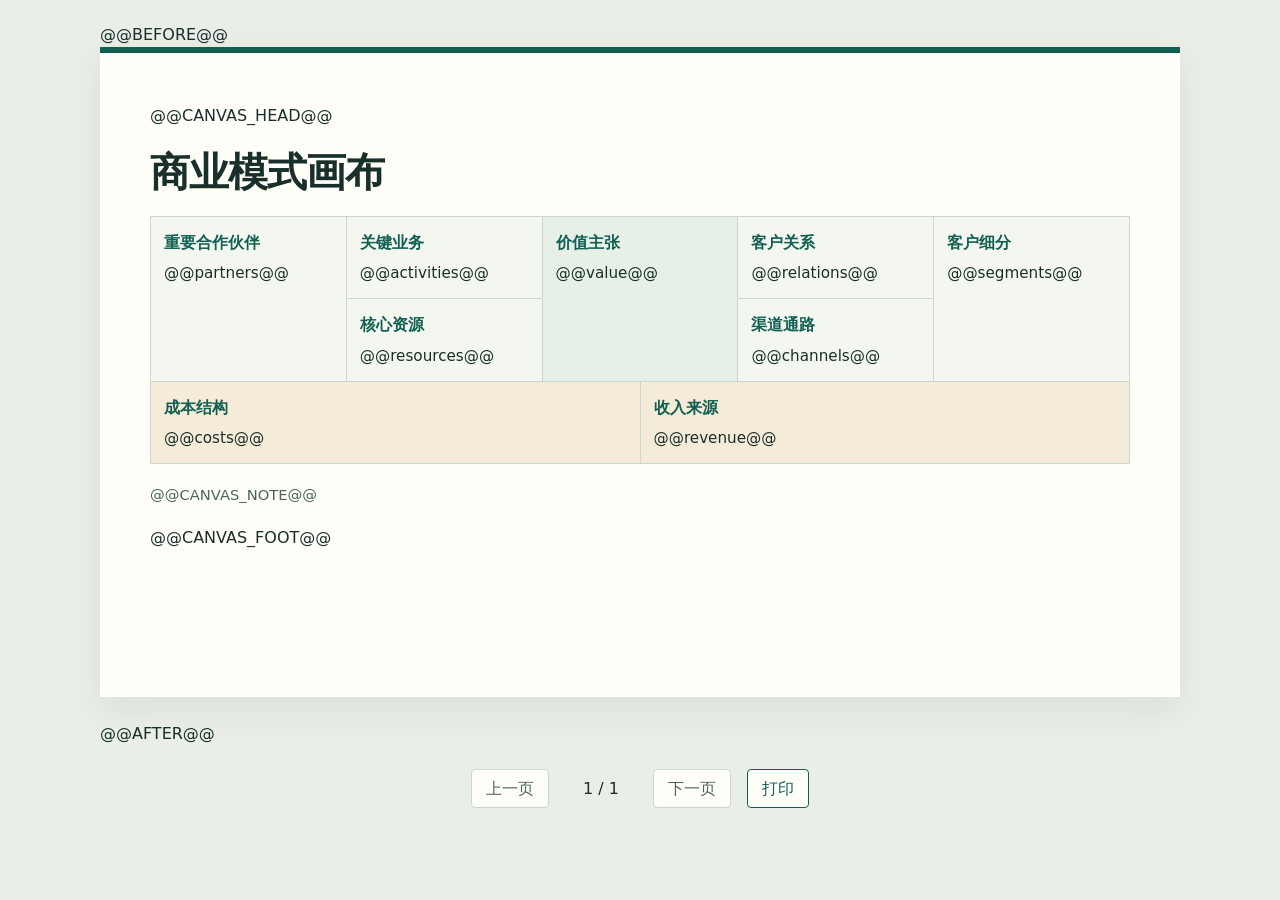
==== .agents/skills/bxf/assets/report.html @ ab07858c "Package bx project skills with installer and usage guide" ====
<!doctype html>
<html lang="zh-CN">
<head>
<meta charset="utf-8">
<meta name="viewport" content="width=device-width,initial-scale=1">
<title>@@TITLE@@</title>
<style>
:root{color-scheme:light;--ink:#192f2a;--teal:#126052;--muted:#4e655e;--paper:#fffef9;--rule:#cbd7c9;--mint:#e6f0e7;--beige:#f5ebd9;font-family:"PingFang SC","Microsoft YaHei","Noto Sans CJK SC",system-ui,sans-serif;color:var(--ink);background:#e9eee7;line-height:1.58}
*{box-sizing:border-box}body{margin:0}.deck{max-width:1120px;margin:0 auto;padding:22px 20px}.slide{display:flex;flex-direction:column;gap:19px;min-height:min(650px,calc(100vh - 110px));background:var(--paper);border-top:6px solid var(--teal);padding:clamp(22px,4vw,50px);margin:0 0 24px;box-shadow:0 12px 32px #203c2d12;overflow-wrap:anywhere}
.enhanced .slide:not(.active){display:none}.slide:focus{outline:none}.meta,.footer{display:flex;flex-wrap:wrap;gap:6px 20px;justify-content:space-between;color:var(--muted);font-size:.85rem;letter-spacing:.03em}.footer{border-top:1px solid var(--rule);padding-top:12px;margin-top:auto}.slide h1,.slide h2,.slide h3,.slide p{margin:0}.slide h1,.slide h2{line-height:1.24;font-weight:680;letter-spacing:-.025em}.slide h1{font-size:clamp(2.1rem,4.4vw,3.65rem)}.slide h2{font-size:clamp(1.55rem,3.2vw,2.5rem)}.slide h3{font-size:1rem;color:var(--teal)}.lead{font-size:1.13rem;color:var(--muted);max-width:52em}.cover .verdict{font-size:1.2rem;font-weight:650;color:var(--teal);border-left:4px solid var(--teal);padding-left:12px}
.rows{display:grid;gap:0}.row{display:grid;grid-template-columns:minmax(6em,1fr) minmax(0,3fr);gap:20px;padding:14px 0;border-top:1px solid var(--rule)}.row p{line-height:1.65}.canvas{display:grid;grid-template-columns:repeat(10,minmax(0,1fr));grid-template-areas:"partners partners activities activities value value relations relations segments segments" "partners partners resources resources value value channels channels segments segments" "costs costs costs costs costs revenue revenue revenue revenue revenue";border:1px solid var(--rule);background:var(--rule);gap:1px}.cell{min-width:0;padding:13px;background:#f4f7ef}.cell p{font-size:.95rem;margin-top:6px}.costs,.revenue{background:var(--beige)}.value{background:var(--mint)}
table{width:100%;border-collapse:collapse;font-size:1rem;text-align:left;font-variant-numeric:tabular-nums}th,td{padding:8px 10px;vertical-align:top;border-bottom:1px solid var(--rule)}thead th{color:var(--teal);background:var(--mint)}tbody th{font-weight:600}.compare th:not(:first-child),.compare td{text-align:right}.compare th:first-child{width:43%}.note{color:var(--muted);font-size:.92rem}.evidence h3{color:var(--teal)}.cite{font-size:.9rem;color:var(--muted)}.records{display:grid;gap:15px}.evidence{border-top:1px solid var(--rule);padding-top:12px}.evidence p{margin-top:4px}.chart{margin:0;display:grid;gap:8px}.barrow{display:grid;grid-template-columns:4em minmax(0,1fr) 9em;gap:12px;align-items:center}.track{background:var(--mint);height:12px}.bar{height:100%;background:var(--teal)}.barrow output{text-align:right;font-variant-numeric:tabular-nums}figcaption{font-weight:650;color:var(--teal)}a{color:var(--teal);text-underline-offset:2px}.nav{display:none}.enhanced .nav{display:flex;justify-content:center;gap:16px;align-items:center;margin:0 16px 25px}.nav button{border:1px solid var(--teal);background:var(--paper);color:var(--teal);border-radius:4px;padding:6px 14px;font:inherit;cursor:pointer}.nav button:disabled{border-color:var(--rule);color:var(--muted);cursor:default}.nav button:focus-visible{outline:3px solid var(--teal);outline-offset:2px}.nav output{min-width:4.5em;text-align:center;font-variant-numeric:tabular-nums}
@media screen and (max-width:760px){.canvas{grid-template-columns:repeat(3,minmax(0,1fr));grid-template-areas:"partners activities value" "resources relations segments" "channels costs revenue"}.deck{padding:12px}.slide{gap:15px;padding:20px;margin-bottom:12px}.row{grid-template-columns:minmax(5em,1fr) minmax(0,2.5fr);gap:12px}.cell{padding:9px}.barrow{grid-template-columns:3em minmax(0,1fr) 6em;gap:6px}th,td{padding:7px 4px}}
@media screen and (max-width:480px){.canvas{grid-template-columns:repeat(2,minmax(0,1fr));grid-template-areas:"segments value" "channels relations" "partners activities" "resources revenue" "costs costs"}.row{grid-template-columns:1fr;gap:3px}.compare{font-size:.86rem}.assumptions{font-size:.8rem}.meta,.footer{font-size:.76rem}}
.evidence .cite{overflow-wrap:anywhere;padding-inline-end:.6em}
@page{size:A4 landscape;margin:10mm}
@media print{*{-webkit-print-color-adjust:exact;print-color-adjust:exact}html,body{margin:0;background:#fff}.deck{display:block;padding:0;max-width:none}.slide,.enhanced .slide:not(.active){display:flex;margin:0;box-shadow:none;min-height:187mm;border-top-width:1.5mm;padding:6mm 5mm;gap:4mm;break-after:page}.slide:last-child{break-after:auto}.slide h1{font-size:32pt}.slide h2{font-size:23pt}.slide h3{font-size:12pt}.slide p,td,th{font-size:11.5pt}.meta,.footer,.cite,.note{font-size:9pt}.row{padding:3mm 0}.cell{padding:3mm}.cell p{font-size:10.5pt}.enhanced .nav,.nav{display:none}tr,.row,.evidence{break-inside:avoid}a{color:inherit}}
</style>
</head>
<body>
<main class="deck" aria-label="产品可行性报告">
@@BEFORE@@
<section class="slide" id="canvas" tabindex="-1" aria-labelledby="title-canvas">
@@CANVAS_HEAD@@
<h2 id="title-canvas">商业模式画布</h2>
<div class="canvas">
<article class="cell partners" style="grid-area:partners"><h3>重要合作伙伴</h3><p>@@partners@@</p></article>
<article class="cell activities" style="grid-area:activities"><h3>关键业务</h3><p>@@activities@@</p></article>
<article class="cell resources" style="grid-area:resources"><h3>核心资源</h3><p>@@resources@@</p></article>
<article class="cell value" style="grid-area:value"><h3>价值主张</h3><p>@@value@@</p></article>
<article class="cell relations" style="grid-area:relations"><h3>客户关系</h3><p>@@relations@@</p></article>
<article class="cell channels" style="grid-area:channels"><h3>渠道通路</h3><p>@@channels@@</p></article>
<article class="cell segments" style="grid-area:segments"><h3>客户细分</h3><p>@@segments@@</p></article>
<article class="cell costs" style="grid-area:costs"><h3>成本结构</h3><p>@@costs@@</p></article>
<article class="cell revenue" style="grid-area:revenue"><h3>收入来源</h3><p>@@revenue@@</p></article>
</div>
<p class="note">@@CANVAS_NOTE@@</p>
@@CANVAS_FOOT@@
</section>
@@AFTER@@
</main>
<nav class="nav" aria-label="幻灯片翻页"><button type="button" id="previous" aria-label="上一页">上一页</button><output id="position" aria-live="polite"></output><button type="button" id="next" aria-label="下一页">下一页</button><button type="button" id="print">打印</button></nav>
<script>
(() => {
 const pages = Array.from(document.querySelectorAll('.slide'));
 const previous = document.getElementById('previous'), next = document.getElementById('next');
 let current = 0;
 function show(index, focus = false) {
   current = Math.max(0, Math.min(pages.length - 1, index));
   pages.forEach((page, i) => page.classList.toggle('active', i === current));
   document.getElementById('position').textContent = (current + 1) + ' / ' + pages.length;
   previous.disabled = current === 0; next.disabled = current === pages.length - 1;
   if (focus) { pages[current].focus({preventScroll:true}); window.scrollTo(0,0); }
 }
 function fromHash() { const found = pages.findIndex(p => '#' + p.id === location.hash); show(found < 0 ? 0 : found); }
 function go(i) {
   if (i < 0 || i >= pages.length) return;
   history.replaceState(null, '', '#' + pages[i].id); show(i, true);
 }
 fromHash(); document.documentElement.classList.add('enhanced');
 window.addEventListener('hashchange', fromHash);
 previous.onclick = () => go(current - 1); next.onclick = () => go(current + 1);
 document.getElementById('print').onclick = () => window.print();
 window.addEventListener('keydown', event => {
   if(event.altKey || event.ctrlKey || event.metaKey || event.shiftKey || event.target.isContentEditable) return;
   const destination = {ArrowLeft:current-1, PageUp:current-1, ArrowRight:current+1, PageDown:current+1, Home:0, End:pages.length-1}[event.key];
   if(destination !== undefined){event.preventDefault();go(destination);}
 });
})();
</script>
</body>
</html>
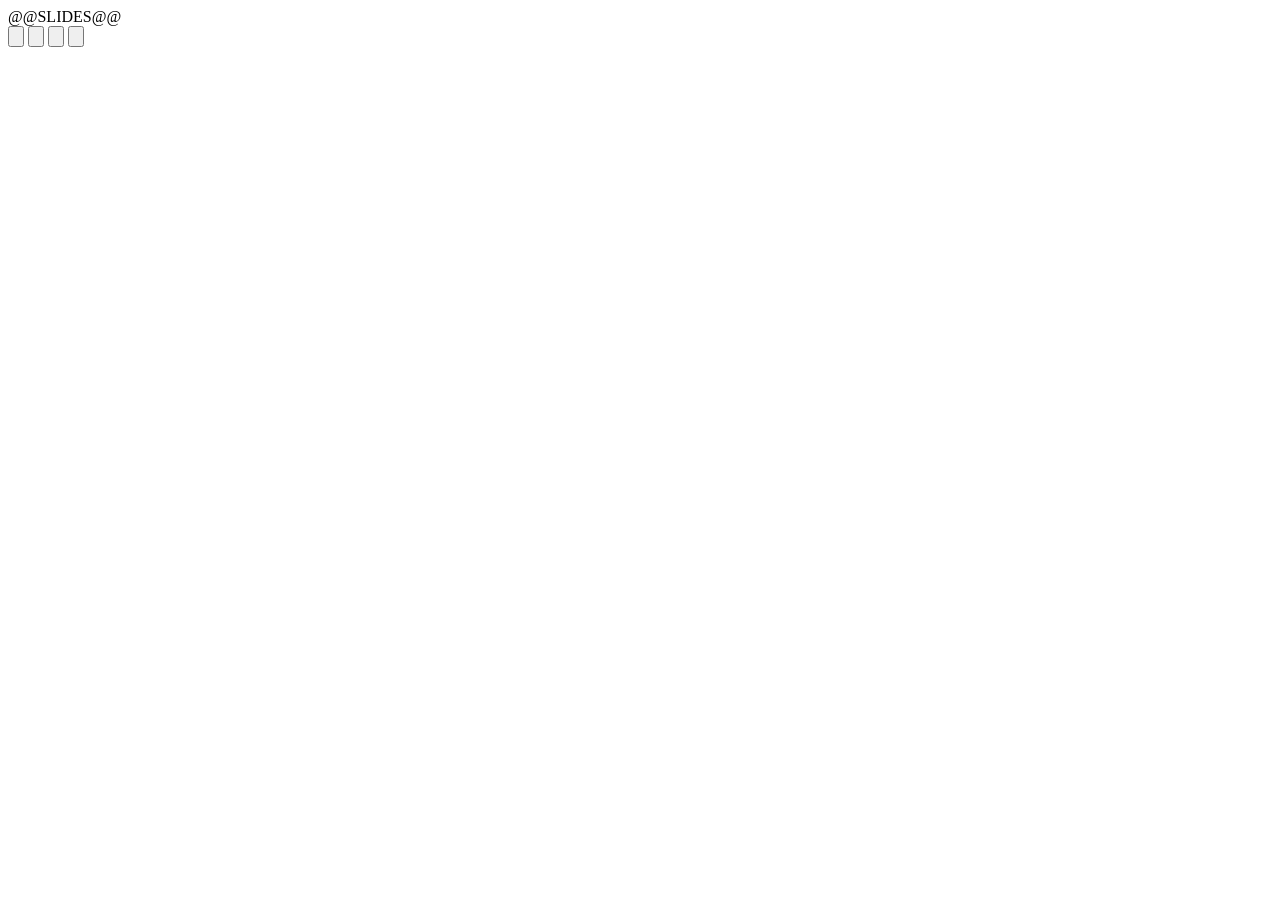
==== commit 531c7880: "update" ====
--- a/.agents/skills/bxf/assets/report.html
+++ b/.agents/skills/bxf/assets/report.html
@@ -1,72 +1,37 @@
 <!doctype html>
-<html lang="zh-CN">
+<html lang="zh-CN" data-theme="@@THEME@@" data-theme-version="@@THEME_VERSION@@">
 <head>
-<meta charset="utf-8">
-<meta name="viewport" content="width=device-width,initial-scale=1">
-<title>@@TITLE@@</title>
-<style>
-:root{color-scheme:light;--ink:#192f2a;--teal:#126052;--muted:#4e655e;--paper:#fffef9;--rule:#cbd7c9;--mint:#e6f0e7;--beige:#f5ebd9;font-family:"PingFang SC","Microsoft YaHei","Noto Sans CJK SC",system-ui,sans-serif;color:var(--ink);background:#e9eee7;line-height:1.58}
-*{box-sizing:border-box}body{margin:0}.deck{max-width:1120px;margin:0 auto;padding:22px 20px}.slide{display:flex;flex-direction:column;gap:19px;min-height:min(650px,calc(100vh - 110px));background:var(--paper);border-top:6px solid var(--teal);padding:clamp(22px,4vw,50px);margin:0 0 24px;box-shadow:0 12px 32px #203c2d12;overflow-wrap:anywhere}
-.enhanced .slide:not(.active){display:none}.slide:focus{outline:none}.meta,.footer{display:flex;flex-wrap:wrap;gap:6px 20px;justify-content:space-between;color:var(--muted);font-size:.85rem;letter-spacing:.03em}.footer{border-top:1px solid var(--rule);padding-top:12px;margin-top:auto}.slide h1,.slide h2,.slide h3,.slide p{margin:0}.slide h1,.slide h2{line-height:1.24;font-weight:680;letter-spacing:-.025em}.slide h1{font-size:clamp(2.1rem,4.4vw,3.65rem)}.slide h2{font-size:clamp(1.55rem,3.2vw,2.5rem)}.slide h3{font-size:1rem;color:var(--teal)}.lead{font-size:1.13rem;color:var(--muted);max-width:52em}.cover .verdict{font-size:1.2rem;font-weight:650;color:var(--teal);border-left:4px solid var(--teal);padding-left:12px}
-.rows{display:grid;gap:0}.row{display:grid;grid-template-columns:minmax(6em,1fr) minmax(0,3fr);gap:20px;padding:14px 0;border-top:1px solid var(--rule)}.row p{line-height:1.65}.canvas{display:grid;grid-template-columns:repeat(10,minmax(0,1fr));grid-template-areas:"partners partners activities activities value value relations relations segments segments" "partners partners resources resources value value channels channels segments segments" "costs costs costs costs costs revenue revenue revenue revenue revenue";border:1px solid var(--rule);background:var(--rule);gap:1px}.cell{min-width:0;padding:13px;background:#f4f7ef}.cell p{font-size:.95rem;margin-top:6px}.costs,.revenue{background:var(--beige)}.value{background:var(--mint)}
-table{width:100%;border-collapse:collapse;font-size:1rem;text-align:left;font-variant-numeric:tabular-nums}th,td{padding:8px 10px;vertical-align:top;border-bottom:1px solid var(--rule)}thead th{color:var(--teal);background:var(--mint)}tbody th{font-weight:600}.compare th:not(:first-child),.compare td{text-align:right}.compare th:first-child{width:43%}.note{color:var(--muted);font-size:.92rem}.evidence h3{color:var(--teal)}.cite{font-size:.9rem;color:var(--muted)}.records{display:grid;gap:15px}.evidence{border-top:1px solid var(--rule);padding-top:12px}.evidence p{margin-top:4px}.chart{margin:0;display:grid;gap:8px}.barrow{display:grid;grid-template-columns:4em minmax(0,1fr) 9em;gap:12px;align-items:center}.track{background:var(--mint);height:12px}.bar{height:100%;background:var(--teal)}.barrow output{text-align:right;font-variant-numeric:tabular-nums}figcaption{font-weight:650;color:var(--teal)}a{color:var(--teal);text-underline-offset:2px}.nav{display:none}.enhanced .nav{display:flex;justify-content:center;gap:16px;align-items:center;margin:0 16px 25px}.nav button{border:1px solid var(--teal);background:var(--paper);color:var(--teal);border-radius:4px;padding:6px 14px;font:inherit;cursor:pointer}.nav button:disabled{border-color:var(--rule);color:var(--muted);cursor:default}.nav button:focus-visible{outline:3px solid var(--teal);outline-offset:2px}.nav output{min-width:4.5em;text-align:center;font-variant-numeric:tabular-nums}
-@media screen and (max-width:760px){.canvas{grid-template-columns:repeat(3,minmax(0,1fr));grid-template-areas:"partners activities value" "resources relations segments" "channels costs revenue"}.deck{padding:12px}.slide{gap:15px;padding:20px;margin-bottom:12px}.row{grid-template-columns:minmax(5em,1fr) minmax(0,2.5fr);gap:12px}.cell{padding:9px}.barrow{grid-template-columns:3em minmax(0,1fr) 6em;gap:6px}th,td{padding:7px 4px}}
-@media screen and (max-width:480px){.canvas{grid-template-columns:repeat(2,minmax(0,1fr));grid-template-areas:"segments value" "channels relations" "partners activities" "resources revenue" "costs costs"}.row{grid-template-columns:1fr;gap:3px}.compare{font-size:.86rem}.assumptions{font-size:.8rem}.meta,.footer{font-size:.76rem}}
-.evidence .cite{overflow-wrap:anywhere;padding-inline-end:.6em}
-@page{size:A4 landscape;margin:10mm}
-@media print{*{-webkit-print-color-adjust:exact;print-color-adjust:exact}html,body{margin:0;background:#fff}.deck{display:block;padding:0;max-width:none}.slide,.enhanced .slide:not(.active){display:flex;margin:0;box-shadow:none;min-height:187mm;border-top-width:1.5mm;padding:6mm 5mm;gap:4mm;break-after:page}.slide:last-child{break-after:auto}.slide h1{font-size:32pt}.slide h2{font-size:23pt}.slide h3{font-size:12pt}.slide p,td,th{font-size:11.5pt}.meta,.footer,.cite,.note{font-size:9pt}.row{padding:3mm 0}.cell{padding:3mm}.cell p{font-size:10.5pt}.enhanced .nav,.nav{display:none}tr,.row,.evidence{break-inside:avoid}a{color:inherit}}
-</style>
+  <meta charset="utf-8">
+  <meta name="viewport" content="width=device-width, initial-scale=1">
+  <title>@@TITLE@@</title>
+  <style>
+@@CSS@@
+  </style>
 </head>
 <body>
-<main class="deck" aria-label="产品可行性报告">
-@@BEFORE@@
-<section class="slide" id="canvas" tabindex="-1" aria-labelledby="title-canvas">
-@@CANVAS_HEAD@@
-<h2 id="title-canvas">商业模式画布</h2>
-<div class="canvas">
-<article class="cell partners" style="grid-area:partners"><h3>重要合作伙伴</h3><p>@@partners@@</p></article>
-<article class="cell activities" style="grid-area:activities"><h3>关键业务</h3><p>@@activities@@</p></article>
-<article class="cell resources" style="grid-area:resources"><h3>核心资源</h3><p>@@resources@@</p></article>
-<article class="cell value" style="grid-area:value"><h3>价值主张</h3><p>@@value@@</p></article>
-<article class="cell relations" style="grid-area:relations"><h3>客户关系</h3><p>@@relations@@</p></article>
-<article class="cell channels" style="grid-area:channels"><h3>渠道通路</h3><p>@@channels@@</p></article>
-<article class="cell segments" style="grid-area:segments"><h3>客户细分</h3><p>@@segments@@</p></article>
-<article class="cell costs" style="grid-area:costs"><h3>成本结构</h3><p>@@costs@@</p></article>
-<article class="cell revenue" style="grid-area:revenue"><h3>收入来源</h3><p>@@revenue@@</p></article>
-</div>
-<p class="note">@@CANVAS_NOTE@@</p>
-@@CANVAS_FOOT@@
-</section>
-@@AFTER@@
-</main>
-<nav class="nav" aria-label="幻灯片翻页"><button type="button" id="previous" aria-label="上一页">上一页</button><output id="position" aria-live="polite"></output><button type="button" id="next" aria-label="下一页">下一页</button><button type="button" id="print">打印</button></nav>
-<script>
-(() => {
- const pages = Array.from(document.querySelectorAll('.slide'));
- const previous = document.getElementById('previous'), next = document.getElementById('next');
- let current = 0;
- function show(index, focus = false) {
-   current = Math.max(0, Math.min(pages.length - 1, index));
-   pages.forEach((page, i) => page.classList.toggle('active', i === current));
-   document.getElementById('position').textContent = (current + 1) + ' / ' + pages.length;
-   previous.disabled = current === 0; next.disabled = current === pages.length - 1;
-   if (focus) { pages[current].focus({preventScroll:true}); window.scrollTo(0,0); }
- }
- function fromHash() { const found = pages.findIndex(p => '#' + p.id === location.hash); show(found < 0 ? 0 : found); }
- function go(i) {
-   if (i < 0 || i >= pages.length) return;
-   history.replaceState(null, '', '#' + pages[i].id); show(i, true);
- }
- fromHash(); document.documentElement.classList.add('enhanced');
- window.addEventListener('hashchange', fromHash);
- previous.onclick = () => go(current - 1); next.onclick = () => go(current + 1);
- document.getElementById('print').onclick = () => window.print();
- window.addEventListener('keydown', event => {
-   if(event.altKey || event.ctrlKey || event.metaKey || event.shiftKey || event.target.isContentEditable) return;
-   const destination = {ArrowLeft:current-1, PageUp:current-1, ArrowRight:current+1, PageDown:current+1, Home:0, End:pages.length-1}[event.key];
-   if(destination !== undefined){event.preventDefault();go(destination);}
- });
-})();
-</script>
+  <main class="reveal" aria-label="可行性分析报告">
+    <div class="slides">
+@@SLIDES@@
+    </div>
+  </main>
+  <nav class="nav" aria-label="报告演示">
+    <button type="button" id="previous" title="上一页（←）" aria-label="上一页" aria-keyshortcuts="ArrowLeft ArrowUp PageUp">
+      <svg viewBox="0 0 24 24" aria-hidden="true" fill="none" stroke="currentColor" stroke-width="1.7" stroke-linecap="round" stroke-linejoin="round"><path d="M14.5 5.5 8 12l6.5 6.5"/></svg>
+    </button>
+    <output id="position" aria-label="页码" aria-live="polite" aria-atomic="true"></output>
+    <button type="button" id="next" title="下一页（→）" aria-label="下一页" aria-keyshortcuts="ArrowRight ArrowDown PageDown">
+      <svg viewBox="0 0 24 24" aria-hidden="true" fill="none" stroke="currentColor" stroke-width="1.7" stroke-linecap="round" stroke-linejoin="round"><path d="m9.5 5.5 6.5 6.5-6.5 6.5"/></svg>
+    </button>
+    <button type="button" id="fullscreen" title="进入全屏（F）" aria-label="进入全屏" aria-keyshortcuts="F" aria-pressed="false">
+      <svg viewBox="0 0 24 24" aria-hidden="true" fill="none" stroke="currentColor" stroke-width="1.6" stroke-linecap="round" stroke-linejoin="round"><path d="M4 9V4h5m6 0h5v5m0 6v5h-5m-6 0H4v-5"/></svg>
+    </button>
+    <button type="button" id="print" title="打印报告" aria-label="打印报告">
+      <svg viewBox="0 0 24 24" aria-hidden="true" fill="none" stroke="currentColor" stroke-width="1.6" stroke-linecap="round" stroke-linejoin="round"><path d="M7 8V3h10v5M7 17H4V9h16v8h-3"/><path d="M7 14h10v7H7zM16 11h1"/></svg>
+    </button>
+  </nav>
+  <div class="progress-line" aria-hidden="true"><span></span></div>
+  <script type="text/plain" id="reveal-license">@@LICENSE@@</script>
+  <script>@@REVEAL@@</script>
+  <script>@@RUNTIME@@</script>
 </body>
 </html>
